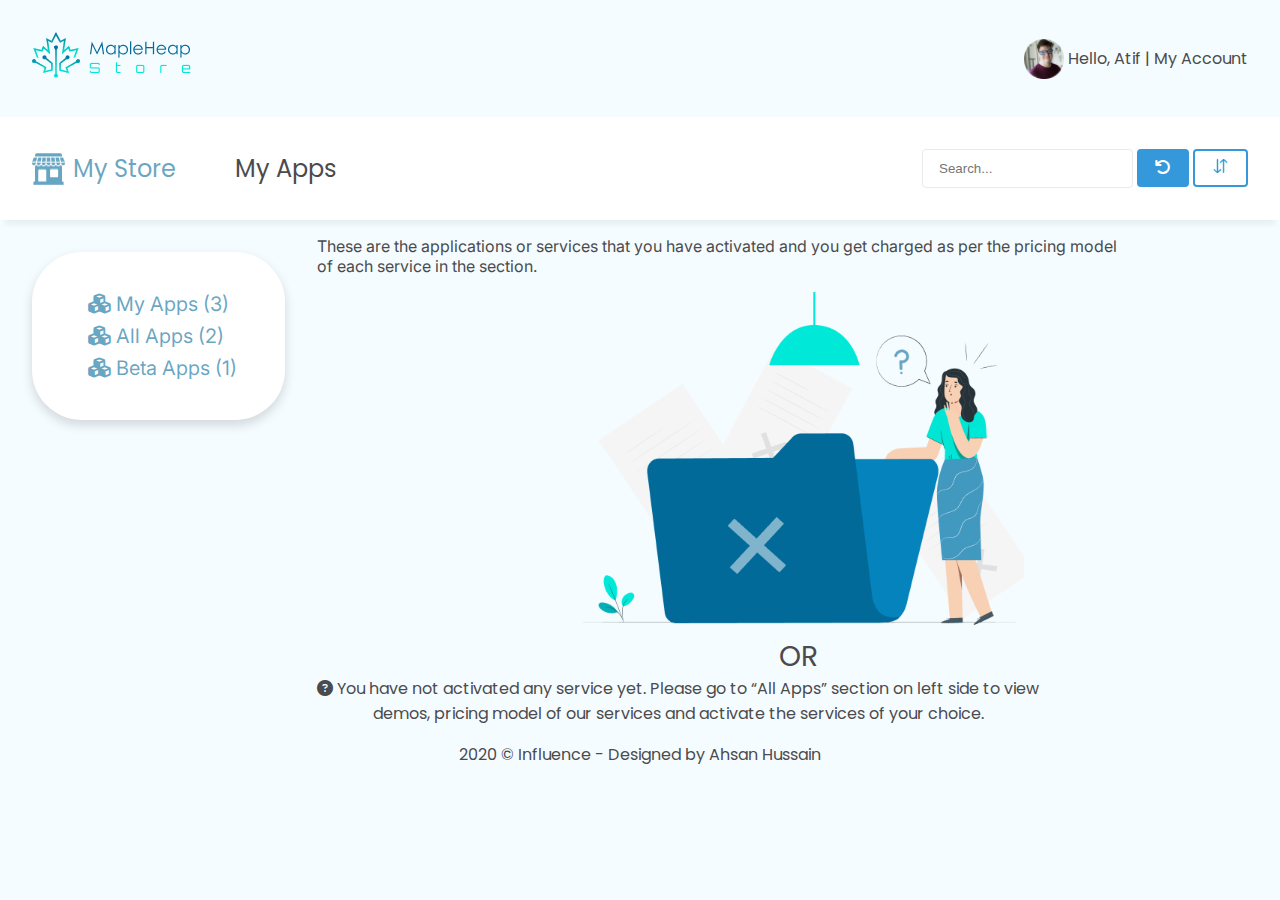
==== empty-app.html @ 8e75ccac "Changes Done" ====
<!DOCTYPE html>
<html>
<head>
	<meta charset="utf-8">
	<meta name="viewport" content="width=device-width, initial-scale=1.0">
	<title>MeapleHeap - Dashboard</title>

	<!-- Custom Css -->
	<link href="css/empty-app.css" rel="stylesheet" />

	<!-- Font Awesome -->
	<link href="assets/fontawesome/css/fontawesome.css" rel="stylesheet" />
	<link href="assets/fontawesome/css/brands.css" rel="stylesheet" />
	<link href="assets/fontawesome/css/solid.css" rel="stylesheet" />
	<!-- support v4 icon references/syntax -->
	<link href="assets/fontawesome/css/v4-font-face.css" rel="stylesheet" />
</head>
<body>
		<header>
		<div class="display-flex display-justify-content-between display-align-center padding-5 sm-padding-3">
			<div class="logo sm-width-50">
				<a href="index.html">
					<img src="assets/img/logo.png" alt="MeapleHeap Logo" class="width-100">
				</a>
			</div>
			<div class="profile-setting text-centeralize display-flex display-align-center display-sm-block">
				<div class="active-user">
					<div class="width-100 display-flex display-align-center display-sm-block">
						<img src="assets/img/profile-pic.png" width="100%" height="100%" alt="Atif">
					</div>
				</div>
				<div class="setting">
					<span class="text-no-wrap padding-left-1"><a class="text-decoration-none text-black" href="wallet.html">Hello, Atif </a></span> | 
					<span class="_profile cursor-pointer text-no-wrap"> My Account 
						<ul class="profile-link list-style-none background-white">
		                    <li><a href="profile.html" class="text-decoration-none"><i class='fa fa-user-circle icon'></i> My Profile</a></li>
		                    <li><a href="wallet.html" class="text-decoration-none"><i class="fa fa-credit-card" aria-hidden="true"></i> Wallet</a></li>
		                    <li><a href="#" class="text-decoration-none"><i class='fa fa-sign-out icon'></i> Logout</a></li>
		                </ul>
		            </span>
				</div>
			</div>
		</div>
	</header>

	<nav class="background-white">
		<div class="nav-menu display-align-center display-sm-block display-flex padding-5 sm-padding-left-2 sm-padding-right-2">
			<div id="myStore" class="display-inline-flex sm-width-100 text-no-wrap">
				<img src="assets/img/index/store.png" alt="Store Pic"><span class="heading-4 padding-left-2">My Store</span>
			</div>
			<div class="appInfo sm-width-100 width-100">
				<div class="display-align-center display-flex display-justify-between display-sm-block">
					<div class="app-name">
						<span class="heading-4">My Apps</span>
					</div>
					<div class="actions">
						<input type="search" placeholder="Search..." name="search" class="dashboard-search">
						<button type="button" class="button background-primary"><i class="fa fa-undo text-white"></i></button>
						<button type="button" class="button"><img src="assets/img/index/sort-alt.png" class="width-75"></button>
					</div>
				</div>
			</div>
		</div>
	</nav>
	<section class="display-flex display-sm-block">
		<div class="sidebar sm-width-100">
			<div class="background-white margin-5 menu padding-3">
				<ul class="list-style-none font-inter heading-5 margin-right-5">
					<li class="text-no-wrap">
						<a href="#" class="text-theme text-decoration-none" ><span><i class="fa fa-cubes"></i> My Apps (3)</span></a>
					</li>
					<li class="text-no-wrap">
						<a href="empty-app.html" class="text-theme text-decoration-none"><span><i class="fa fa-cubes"></i> All Apps (2)</span></a>
					</li>
					<li class="text-no-wrap">
						<a href="#" class="text-theme text-decoration-none"><span><i class="fa fa-cubes"></i> Beta Apps (1)</span></a>
					</li>
				</ul>
			</div>
		</div>
		<div class="content sm-width-100 width-100">
			<div class="description sm-margin-5">
				<p class="margin-bottom-0 font-inter">These are the applications or services that you have activated and you get charged as per the pricing model </p>
				<p class="margin-top-0 font-inter"> of each service in the section.</p>
			</div>
			<div class="display-flex display-justify-center text-centeralize width-100">
				<div class="">
					<img src="assets/img/empty-app/empty.png" width="75%">
				</div>
			</div>
			<div>
				<p class="width-100 text-centeralize heading-3 margin-0">OR</p>
			</div>
			<div>
				<p class="text-centeralize margin-0 width-75 sm-width-100"><i class="fa fa-question-circle"></i>  You have not activated any service yet. Please go to “All Apps” section on left side to view demos, pricing model of our services and activate the services of your choice.</p>
			</div>
		</div>

	</section>
	<footer>
		<p class="text-centeralize">2020 © Influence - Designed by Ahsan Hussain</p>
	</footer>
	<script type="text/javascript" src="js/index.js"></script>
</body>
</html>
---- css/empty-app.css ----
@import url('https://fonts.googleapis.com/css?family=Poppins:400,800|family=Inter:400,800|family=Montserrat:400,800&display=swap');
@import url('https://fonts.googleapis.com/css?family=Inter:400,800&display=swap');

body {
    font-family: 'Poppins', Arial, sans-serif;
    margin:0;
    padding:0;
    box-sizing: border-box;
    background-color: #F5FCFF!important;
    color: #4B4B4D;
}
.font-inter{
    font-family: 'Inter', Arial, sans-serif;
}
/*generic classes*/

/*Display*/
.display-flex{
    display: flex!important;
}
.display-align-items{
    align-items: center!important;
}
.display-justify-content-between{
    justify-content:space-between!important;
}
.display-justify-center{
    justify-content:center!important;
}

/*Width*/
.width-25{
    width: 25%!important;
}
.width-50{
    width: 50%!important;
}
.width-75{
    width: 75%!important;
}
.width-100{
    width: 100%!important;
}

/*padding*/
.padding-0 {
  padding: 0 !important;
}

.padding-1 {
  padding: 0.25rem !important;
}

.padding-2 {
  padding: 0.5rem !important;
}

.padding-3 {
  padding: 1rem !important;
}

.padding-4 {
  padding: 1.5rem !important;
}

.padding-5 {
  padding: 2rem !important;
}

.padding-left-0 {
  padding-left: 0 !important;
}

.padding-left-1 {
  padding-left: 0.25rem !important;
}

.padding-left-2 {
  padding-left: 0.5rem !important;
}

.padding-left-3 {
  padding-left: 1rem !important;
}

.padding-left-4 {
  padding-left: 1.5rem !important;
}

.padding-left-5 {
  padding-left: 2rem !important;
}

.padding-right-0 {
  padding-right: 0 !important;
}

.padding-right-1 {
  padding-right: 0.25rem !important;
}

.padding-right-2 {
  padding-right: 0.5rem !important;
}

.padding-right-3 {
  padding-right: 1rem !important;
}

.padding-right-4 {
  padding-right: 1.5rem !important;
}

.padding-right-5 {
  padding-right: 2rem !important;
}

.padding-top-0 {
  padding-top: 0 !important;
}

.padding-top-1 {
  padding-top: 0.25rem !important;
}

.padding-top-2 {
  padding-top: 0.5rem !important;
}

.padding-top-3 {
  padding-top: 1rem !important;
}

.padding-top-4 {
  padding-top: 1.5rem !important;
}

.padding-top-5 {
  padding-top: 2rem !important;
}

.padding-bottom-0 {
  padding-bottom: 0 !important;
}

.padding-bottom-1 {
  padding-bottom: 0.25rem !important;
}

.padding-bottom-2 {
  padding-bottom: 0.5rem !important;
}

.padding-bottom-3 {
  padding-bottom: 1rem !important;
}

.padding-bottom-4 {
  padding-bottom: 1.5rem !important;
}

.padding-bottom-5 {
  padding-bottom: 2rem !important;
}

/*Margin*/
.margin-0 {
  margin: 0 !important;
}

.margin-1 {
  margin: 0.25rem !important;
}

.margin-2 {
  margin: 0.5rem !important;
}

.margin-3 {
  margin: 1rem !important;
}

.margin-4 {
  margin: 1.5rem !important;
}

.margin-5 {
  margin: 2rem !important;
}

.margin-left-0 {
  margin-left: 0 !important;
}

.margin-left-1 {
  margin-left: 0.25rem !important;
}

.margin-left-2 {
  margin-left: 0.5rem !important;
}

.margin-left-3 {
  margin-left: 1rem !important;
}

.margin-left-4 {
  margin-left: 1.5rem !important;
}

.margin-left-5 {
  margin-left: 2rem !important;
}

.margin-right-0 {
  margin-right: 0 !important;
}

.margin-right-1 {
  margin-right: 0.25rem !important;
}

.margin-right-2 {
  margin-right: 0.5rem !important;
}

.margin-right-3 {
  margin-right: 1rem !important;
}

.margin-right-4 {
  margin-right: 1.5rem !important;
}

.margin-right-5 {
  margin-right: 2rem !important;
}

.margin-top-0 {
  margin-top: 0 !important;
}

.margin-top-1 {
  margin-top: 0.25rem !important;
}

.margin-top-2 {
  margin-top: 0.5rem !important;
}

.margin-top-3 {
  margin-top: 1rem !important;
}

.margin-top-4 {
  margin-top: 1.5rem !important;
}

.margin-top-5 {
  margin-top: 2rem !important;
}

.margin-bottom-0 {
  margin-bottom: 0 !important;
}

.margin-bottom-1 {
  margin-bottom: 0.25rem !important;
}

.margin-bottom-2 {
  margin-bottom: 0.5rem !important;
}

.margin-bottom-3 {
  margin-bottom: 1rem !important;
}

.margin-bottom-4 {
  margin-bottom: 1.5rem !important;
}

.margin-bottom-5 {
  margin-bottom: 2rem !important;
}

/*DISPLAY*/
/* Display and Flex Classes */
.display-none {
  display: none !important;
}

.display-block {
  display: block !important;
}

.display-inline {
  display: inline !important;
}

.display-inline-block {
  display: inline-block !important;
}

.display-inline-flex {
  display: inline-flex !important;
}

/* Justify Content Classes */
.display-justify-start {
  justify-content: flex-start !important;
}

.display-justify-end {
  justify-content: flex-end !important;
}

.display-justify-center {
  justify-content: center !important;
}

.display-justify-between {
  justify-content: space-between !important;
}

.display-justify-around {
  justify-content: space-around !important;
}

.display-justify-evenly {
  justify-content: space-evenly !important;
}

/* Align Items Classes */
.display-align-start {
  align-items: flex-start !important;
}

.display-align-end {
  align-items: flex-end !important;
}

.display-align-center {
  align-items: center !important;
}

.display-align-baseline {
  align-items: baseline !important;
}

.display-align-stretch {
  align-items: stretch !important;
}

/* Align Self Classes */
.display-align-self-start {
  align-self: flex-start !important;
}

.display-align-self-end {
  align-self: flex-end !important;
}

.display-align-self-center {
  align-self: center !important;
}

.display-align-self-baseline {
  align-self: baseline !important;
}

.display-align-self-stretch {
  align-self: stretch !important;
}

/* Flex Direction Classes */
.display-flex-row {
  flex-direction: row !important;
}

.display-flex-row-reverse {
  flex-direction: row-reverse !important;
}

.display-flex-column {
  flex-direction: column !important;
}

.display-flex-column-reverse {
  flex-direction: column-reverse !important;
}

/* Flex Wrap Classes */
.display-flex-wrap {
  flex-wrap: wrap !important;
}

.display-flex-nowrap {
  flex-wrap: nowrap !important;
}

.display-flex-wrap-reverse {
  flex-wrap: wrap-reverse !important;
}

/*Heading*/
/* Heading Classes */
.heading-1 {
  font-size: 2.5rem;
  line-height: 1.2;
}

.heading-2 {
  font-size: 2rem;
  line-height: 1.3;
}

.heading-3 {
  font-size: 1.75rem;
  line-height: 1.4;
}

.heading-4 {
  font-size: 1.5rem;
  line-height: 1.5;
}

.heading-5 {
  font-size: 1.25rem;
  line-height: 1.6;
}

.heading-6 {
  font-size: 1rem;
  line-height: 1.7;
}

.font-weight{
    font-weight: bold!important;
}

.text-no-wrap{
    text-wrap: nowrap!important;
}

.background-white{
    background-color: white!important;
}

.text-theme{
    color: #016A9999;
}
.text-white{
    color: white!important;
}

.text-black{
    color: #4B4B4D!important;
}

.text-centeralize{
    text-align: center;
}


.background-primary{
    background-color: #3498db!important;
}

.background-white{
    background-color: white!important;
}


.text-decoration-none{
    text-decoration: none;
}
/*btn-primary*/

/* Responsive Padding Classes */
@media (max-width: 576px) {
/*    width*/
  .sm-width-25{
    width: 25%!important;
  }
  .sm-width-50{
    width: 50%!important;
  }
  .sm-width-75{
    width: 75%!important;
  }
  .sm-width-100{
    width: 100%!important;
  }
/*    padding*/
  .sm-padding-0 {
    padding: 0 !important;
  }

  .sm-padding-1 {
    padding: 0.25rem !important;
  }

  .sm-padding-2 {
    padding: 0.5rem !important;
  }

  .sm-padding-3 {
    padding: 1rem !important;
  }

  .sm-padding-4 {
    padding: 1.5rem !important;
  }

  .sm-padding-5 {
    padding: 2rem !important;
  }

  .sm-padding-left-0 {
    padding-left: 0 !important;
  }

  .sm-padding-left-1 {
    padding-left: 0.25rem !important;
  }

  .sm-padding-left-2 {
    padding-left: 0.5rem !important;
  }

  .sm-padding-left-3 {
    padding-left: 1rem !important;
  }

  .sm-padding-left-4 {
    padding-left: 1.5rem !important;
  }

  .sm-padding-left-5 {
    padding-left: 2rem !important;
  }

  .sm-padding-right-0 {
    padding-right: 0 !important;
  }

  .sm-padding-right-1 {
    padding-right: 0.25rem !important;
  }

  .sm-padding-right-2 {
    padding-right: 0.5rem !important;
  }

  .sm-padding-right-3 {
    padding-right: 1rem !important;
  }

  .sm-padding-right-4 {
    padding-right: 1.5rem !important;
  }

  .sm-padding-right-5 {
    padding-right: 2rem !important;
  }

  .sm-padding-top-0 {
    padding-top: 0 !important;
  }

  .sm-padding-top-1 {
    padding-top: 0.25rem !important;
  }

  .sm-padding-top-2 {
    padding-top: 0.5rem !important;
  }

  .sm-padding-top-3 {
    padding-top: 1rem !important;
  }

  .sm-padding-top-4 {
    padding-top: 1.5rem !important;
  }

  .sm-padding-top-5 {
    padding-top: 2rem !important;
  }

  .sm-padding-bottom-0 {
    padding-bottom: 0 !important;
  }

  .sm-padding-bottom-1 {
    padding-bottom: 0.25rem !important;
  }

  .sm-padding-bottom-2 {
    padding-bottom: 0.5rem !important;
  }

  .sm-padding-bottom-3 {
    padding-bottom: 1rem !important;
  }

  .sm-padding-bottom-4 {
    padding-bottom: 1.5rem !important;
  }

  .sm-padding-bottom-5 {
    padding-bottom: 2rem !important;
  }

/*  margin*/
  .sm-margin-0 {
    margin: 0 !important;
  }

  .sm-margin-1 {
    margin: 0.25rem !important;
  }

  .sm-margin-2 {
    margin: 0.5rem !important;
  }

  .sm-margin-3 {
    margin: 1rem !important;
  }

  .sm-margin-4 {
    margin: 1.5rem !important;
  }

  .sm-margin-5 {
    margin: 2rem !important;
  }

  .sm-margin-left-0 {
    margin-left: 0 !important;
  }

  .sm-margin-left-1 {
    margin-left: 0.25rem !important;
  }

  .sm-margin-left-2 {
    margin-left: 0.5rem !important;
  }

  .sm-margin-left-3 {
    margin-left: 1rem !important;
  }

  .sm-margin-left-4 {
    margin-left: 1.5rem !important;
  }

  .sm-margin-left-5 {
    margin-left: 2rem !important;
  }

  .sm-margin-right-0 {
    margin-right: 0 !important;
  }

  .sm-margin-right-1 {
    margin-right: 0.25rem !important;
  }

  .sm-margin-right-2 {
    margin-right: 0.5rem !important;
  }

  .sm-margin-right-3 {
    margin-right: 1rem !important;
  }

  .sm-margin-right-4 {
    margin-right: 1.5rem !important;
  }

  .sm-margin-right-5 {
    margin-right: 2rem !important;
  }

  .sm-margin-top-0 {
    margin-top: 0 !important;
  }

  .sm-margin-top-1 {
    margin-top: 0.25rem !important;
  }

  .sm-margin-top-2 {
    margin-top: 0.5rem !important;
  }

  .sm-margin-top-3 {
    margin-top: 1rem !important;
  }

  .sm-margin-top-4 {
    margin-top: 1.5rem !important;
  }

  .sm-margin-top-5 {
    margin-top: 2rem !important;
  }

  .sm-margin-bottom-0 {
    margin-bottom: 0 !important;
  }

  .sm-margin-bottom-1 {
    margin-bottom: 0.25rem !important;
  }

  .sm-margin-bottom-2 {
    margin-bottom: 0.5rem !important;
  }

  .sm-margin-bottom-3 {
    margin-bottom: 1rem !important;
  }

  .sm-margin-bottom-4 {
    margin-bottom: 1.5rem !important;
  }

  .sm-margin-bottom-5 {
    margin-bottom: 2rem !important;
  }

/*  DISPLAY*/
  .display-sm-none {
    display: none !important;
  }

  .display-sm-block {
    display: block !important;
  }

  .display-sm-inline {
    display: inline !important;
  }

  .display-sm-inline-block {
    display: inline-block !important;
  }

  .display-sm-flex {
    display: flex !important;
  }

  .display-sm-inline-flex {
    display: inline-flex !important;
  }

  /* Responsive Justify Content Classes */
  .display-sm-justify-start {
    justify-content: flex-start !important;
  }

  .display-sm-justify-end {
    justify-content: flex-end !important;
  }

  .display-sm-justify-center {
    justify-content: center !important;
  }

  .display-sm-justify-between {
    justify-content: space-between !important;
  }

  .display-sm-justify-around {
    justify-content: space-around !important;
  }

  .display-sm-justify-evenly {
    justify-content: space-evenly !important;
  }

  /* Responsive Align Items Classes */
  .display-sm-align-start {
    align-items: flex-start !important;
  }

  .display-sm-align-end {
    align-items: flex-end !important;
  }

  .display-sm-align-center {
    align-items: center !important;
  }

  .display-sm-align-baseline {
    align-items: baseline !important;
  }

  .display-sm-align-stretch {
    align-items: stretch !important;
  }

  /* Responsive Align Self Classes */
  .display-sm-align-self-start {
    align-self: flex-start !important;
  }

  .display-sm-align-self-end {
    align-self: flex-end !important;
  }

  .display-sm-align-self-center {
    align-self: center !important;
  }

  .display-sm-align-self-baseline {
    align-self: baseline !important;
  }

  .display-sm-align-self-stretch {
    align-self: stretch !important;
  }

  /* Responsive Flex Direction Classes */
  .display-sm-flex-row {
    flex-direction: row !important;
  }

  .display-sm-flex-row-reverse {
    flex-direction: row-reverse !important;
  }

  .display-sm-flex-column {
    flex-direction: column !important;
  }

  .display-sm-flex-column-reverse {
    flex-direction: column-reverse !important;
  }

  /* Responsive Flex Wrap Classes */
  .display-sm-flex-wrap {
    flex-wrap: wrap !important;
  }

  .display-sm-flex-nowrap {
    flex-wrap: nowrap !important;
  }

  .display-sm-flex-wrap-reverse {
    flex-wrap: wrap-reverse !important;
  }

/*  heading*/
  .sm-heading-1 {
    font-size: 3rem;
  }

  .sm-heading-2 {
    font-size: 2.5rem;
  }

  .sm-heading-3 {
    font-size: 2.25rem;
  }

  .sm-heading-4 {
    font-size: 2rem;
  }

  .sm-heading-5 {
    font-size: 1.75rem;
  }

  .sm-heading-6 {
    font-size: 1.5rem;
  }
}


.text-action{
  color: #2196F3;
}
/*header*/
.active-user > div:first-of-type {
  width:40px;
  height:40px;
}
.active-user > div:first-of-type img {
  object-fit: contain;
}

#myStore{
    color:#016A9999;
    float: inline-start;
    width:20%;
}

/*button*/
/* Basic Button Class */
.button {
  display: inline-block;
  padding: 0.5rem 1rem;
  font-size: 1rem;
  font-weight: bold;
  text-align: center;
  text-decoration: none;
  cursor: pointer;
  border: 2px solid #3498db;
  color: #333;
  background-color: #fff;
  border-radius: 4px;
  transition: background-color 0.3s, border-color 0.3s, color 0.3s;
}

.button:hover {
  background-color: #f8f8f8;
  border-color: #ccc;
}

.button:active {
  background-color: #e6e6e6;
  border-color: #bbb;
}

.dashboard-search{
    padding: 0.7rem 1rem;
    border-radius: 4px;
    border: 1px solid #EAEAEA;
}

.list-style-none{
    list-style: none!important;
}

.menu{
    border-radius: 50px;
    box-shadow: 0px 5px 10.899999618530273px 0px #00000026;
}

.cursor-pointer{
    cursor: pointer!important;
}

._profile .profile-link {
    position: absolute;
    top: calc(100% + 10px);
    right: 0;
    background: var(--light);
    padding: 10px 0;
    box-shadow: 4px 4px 16px rgba(0, 0, 0, .1);
    border-radius: 10px;
    width: 160px;
    opacity: 0;
    pointer-events:none;
    transition: all .3s ease;
}
._profile .profile-link.show {
    opacity: 1;
    pointer-events: visible;
    top: 100%;
}

._profile .profile-link a {
    padding: 10px 16px;
    display: flex;
    grid-gap: 10px;
    font-size: 14px;
    color: var(--dark);
    align-items: center;
    transition: all .3s ease;
}
._profile .profile-link a:hover {
    background: var(--grey);
}
._profile{
    position: relative;
}
.nav-menu{
  box-shadow: 0px 10px 5px -5px #0000000D;
}

.sidebar li{
  display: block ruby!important;
}
---- assets/fontawesome/css/brands.css ----
/*!
 * Font Awesome Free 6.4.2 by @fontawesome - https://fontawesome.com
 * License - https://fontawesome.com/license/free (Icons: CC BY 4.0, Fonts: SIL OFL 1.1, Code: MIT License)
 * Copyright 2023 Fonticons, Inc.
 */
:root, :host {
  --fa-style-family-brands: 'Font Awesome 6 Brands';
  --fa-font-brands: normal 400 1em/1 'Font Awesome 6 Brands'; }

@font-face {
  font-family: 'Font Awesome 6 Brands';
  font-style: normal;
  font-weight: 400;
  font-display: block;
  src: url("../webfonts/fa-brands-400.woff2") format("woff2"), url("../webfonts/fa-brands-400.ttf") format("truetype"); }

.fab,
.fa-brands {
  font-weight: 400; }

.fa-monero:before {
  content: "\f3d0"; }

.fa-hooli:before {
  content: "\f427"; }

.fa-yelp:before {
  content: "\f1e9"; }

.fa-cc-visa:before {
  content: "\f1f0"; }

.fa-lastfm:before {
  content: "\f202"; }

.fa-shopware:before {
  content: "\f5b5"; }

.fa-creative-commons-nc:before {
  content: "\f4e8"; }

.fa-aws:before {
  content: "\f375"; }

.fa-redhat:before {
  content: "\f7bc"; }

.fa-yoast:before {
  content: "\f2b1"; }

.fa-cloudflare:before {
  content: "\e07d"; }

.fa-ups:before {
  content: "\f7e0"; }

.fa-wpexplorer:before {
  content: "\f2de"; }

.fa-dyalog:before {
  content: "\f399"; }

.fa-bity:before {
  content: "\f37a"; }

.fa-stackpath:before {
  content: "\f842"; }

.fa-buysellads:before {
  content: "\f20d"; }

.fa-first-order:before {
  content: "\f2b0"; }

.fa-modx:before {
  content: "\f285"; }

.fa-guilded:before {
  content: "\e07e"; }

.fa-vnv:before {
  content: "\f40b"; }

.fa-square-js:before {
  content: "\f3b9"; }

.fa-js-square:before {
  content: "\f3b9"; }

.fa-microsoft:before {
  content: "\f3ca"; }

.fa-qq:before {
  content: "\f1d6"; }

.fa-orcid:before {
  content: "\f8d2"; }

.fa-java:before {
  content: "\f4e4"; }

.fa-invision:before {
  content: "\f7b0"; }

.fa-creative-commons-pd-alt:before {
  content: "\f4ed"; }

.fa-centercode:before {
  content: "\f380"; }

.fa-glide-g:before {
  content: "\f2a6"; }

.fa-drupal:before {
  content: "\f1a9"; }

.fa-hire-a-helper:before {
  content: "\f3b0"; }

.fa-creative-commons-by:before {
  content: "\f4e7"; }

.fa-unity:before {
  content: "\e049"; }

.fa-whmcs:before {
  content: "\f40d"; }

.fa-rocketchat:before {
  content: "\f3e8"; }

.fa-vk:before {
  content: "\f189"; }

.fa-untappd:before {
  content: "\f405"; }

.fa-mailchimp:before {
  content: "\f59e"; }

.fa-css3-alt:before {
  content: "\f38b"; }

.fa-square-reddit:before {
  content: "\f1a2"; }

.fa-reddit-square:before {
  content: "\f1a2"; }

.fa-vimeo-v:before {
  content: "\f27d"; }

.fa-contao:before {
  content: "\f26d"; }

.fa-square-font-awesome:before {
  content: "\e5ad"; }

.fa-deskpro:before {
  content: "\f38f"; }

.fa-sistrix:before {
  content: "\f3ee"; }

.fa-square-instagram:before {
  content: "\e055"; }

.fa-instagram-square:before {
  content: "\e055"; }

.fa-battle-net:before {
  content: "\f835"; }

.fa-the-red-yeti:before {
  content: "\f69d"; }

.fa-square-hacker-news:before {
  content: "\f3af"; }

.fa-hacker-news-square:before {
  content: "\f3af"; }

.fa-edge:before {
  content: "\f282"; }

.fa-threads:before {
  content: "\e618"; }

.fa-napster:before {
  content: "\f3d2"; }

.fa-square-snapchat:before {
  content: "\f2ad"; }

.fa-snapchat-square:before {
  content: "\f2ad"; }

.fa-google-plus-g:before {
  content: "\f0d5"; }

.fa-artstation:before {
  content: "\f77a"; }

.fa-markdown:before {
  content: "\f60f"; }

.fa-sourcetree:before {
  content: "\f7d3"; }

.fa-google-plus:before {
  content: "\f2b3"; }

.fa-diaspora:before {
  content: "\f791"; }

.fa-foursquare:before {
  content: "\f180"; }

.fa-stack-overflow:before {
  content: "\f16c"; }

.fa-github-alt:before {
  content: "\f113"; }

.fa-phoenix-squadron:before {
  content: "\f511"; }

.fa-pagelines:before {
  content: "\f18c"; }

.fa-algolia:before {
  content: "\f36c"; }

.fa-red-river:before {
  content: "\f3e3"; }

.fa-creative-commons-sa:before {
  content: "\f4ef"; }

.fa-safari:before {
  content: "\f267"; }

.fa-google:before {
  content: "\f1a0"; }

.fa-square-font-awesome-stroke:before {
  content: "\f35c"; }

.fa-font-awesome-alt:before {
  content: "\f35c"; }

.fa-atlassian:before {
  content: "\f77b"; }

.fa-linkedin-in:before {
  content: "\f0e1"; }

.fa-digital-ocean:before {
  content: "\f391"; }

.fa-nimblr:before {
  content: "\f5a8"; }

.fa-chromecast:before {
  content: "\f838"; }

.fa-evernote:before {
  content: "\f839"; }

.fa-hacker-news:before {
  content: "\f1d4"; }

.fa-creative-commons-sampling:before {
  content: "\f4f0"; }

.fa-adversal:before {
  content: "\f36a"; }

.fa-creative-commons:before {
  content: "\f25e"; }

.fa-watchman-monitoring:before {
  content: "\e087"; }

.fa-fonticons:before {
  content: "\f280"; }

.fa-weixin:before {
  content: "\f1d7"; }

.fa-shirtsinbulk:before {
  content: "\f214"; }

.fa-codepen:before {
  content: "\f1cb"; }

.fa-git-alt:before {
  content: "\f841"; }

.fa-lyft:before {
  content: "\f3c3"; }

.fa-rev:before {
  content: "\f5b2"; }

.fa-windows:before {
  content: "\f17a"; }

.fa-wizards-of-the-coast:before {
  content: "\f730"; }

.fa-square-viadeo:before {
  content: "\f2aa"; }

.fa-viadeo-square:before {
  content: "\f2aa"; }

.fa-meetup:before {
  content: "\f2e0"; }

.fa-centos:before {
  content: "\f789"; }

.fa-adn:before {
  content: "\f170"; }

.fa-cloudsmith:before {
  content: "\f384"; }

.fa-pied-piper-alt:before {
  content: "\f1a8"; }

.fa-square-dribbble:before {
  content: "\f397"; }

.fa-dribbble-square:before {
  content: "\f397"; }

.fa-codiepie:before {
  content: "\f284"; }

.fa-node:before {
  content: "\f419"; }

.fa-mix:before {
  content: "\f3cb"; }

.fa-steam:before {
  content: "\f1b6"; }

.fa-cc-apple-pay:before {
  content: "\f416"; }

.fa-scribd:before {
  content: "\f28a"; }

.fa-debian:before {
  content: "\e60b"; }

.fa-openid:before {
  content: "\f19b"; }

.fa-instalod:before {
  content: "\e081"; }

.fa-expeditedssl:before {
  content: "\f23e"; }

.fa-sellcast:before {
  content: "\f2da"; }

.fa-square-twitter:before {
  content: "\f081"; }

.fa-twitter-square:before {
  content: "\f081"; }

.fa-r-project:before {
  content: "\f4f7"; }

.fa-delicious:before {
  content: "\f1a5"; }

.fa-freebsd:before {
  content: "\f3a4"; }

.fa-vuejs:before {
  content: "\f41f"; }

.fa-accusoft:before {
  content: "\f369"; }

.fa-ioxhost:before {
  content: "\f208"; }

.fa-fonticons-fi:before {
  content: "\f3a2"; }

.fa-app-store:before {
  content: "\f36f"; }

.fa-cc-mastercard:before {
  content: "\f1f1"; }

.fa-itunes-note:before {
  content: "\f3b5"; }

.fa-golang:before {
  content: "\e40f"; }

.fa-kickstarter:before {
  content: "\f3bb"; }

.fa-grav:before {
  content: "\f2d6"; }

.fa-weibo:before {
  content: "\f18a"; }

.fa-uncharted:before {
  content: "\e084"; }

.fa-firstdraft:before {
  content: "\f3a1"; }

.fa-square-youtube:before {
  content: "\f431"; }

.fa-youtube-square:before {
  content: "\f431"; }

.fa-wikipedia-w:before {
  content: "\f266"; }

.fa-wpressr:before {
  content: "\f3e4"; }

.fa-rendact:before {
  content: "\f3e4"; }

.fa-angellist:before {
  content: "\f209"; }

.fa-galactic-republic:before {
  content: "\f50c"; }

.fa-nfc-directional:before {
  content: "\e530"; }

.fa-skype:before {
  content: "\f17e"; }

.fa-joget:before {
  content: "\f3b7"; }

.fa-fedora:before {
  content: "\f798"; }

.fa-stripe-s:before {
  content: "\f42a"; }

.fa-meta:before {
  content: "\e49b"; }

.fa-laravel:before {
  content: "\f3bd"; }

.fa-hotjar:before {
  content: "\f3b1"; }

.fa-bluetooth-b:before {
  content: "\f294"; }

.fa-sticker-mule:before {
  content: "\f3f7"; }

.fa-creative-commons-zero:before {
  content: "\f4f3"; }

.fa-hips:before {
  content: "\f452"; }

.fa-behance:before {
  content: "\f1b4"; }

.fa-reddit:before {
  content: "\f1a1"; }

.fa-discord:before {
  content: "\f392"; }

.fa-chrome:before {
  content: "\f268"; }

.fa-app-store-ios:before {
  content: "\f370"; }

.fa-cc-discover:before {
  content: "\f1f2"; }

.fa-wpbeginner:before {
  content: "\f297"; }

.fa-confluence:before {
  content: "\f78d"; }

.fa-mdb:before {
  content: "\f8ca"; }

.fa-dochub:before {
  content: "\f394"; }

.fa-accessible-icon:before {
  content: "\f368"; }

.fa-ebay:before {
  content: "\f4f4"; }

.fa-amazon:before {
  content: "\f270"; }

.fa-unsplash:before {
  content: "\e07c"; }

.fa-yarn:before {
  content: "\f7e3"; }

.fa-square-steam:before {
  content: "\f1b7"; }

.fa-steam-square:before {
  content: "\f1b7"; }

.fa-500px:before {
  content: "\f26e"; }

.fa-square-vimeo:before {
  content: "\f194"; }

.fa-vimeo-square:before {
  content: "\f194"; }

.fa-asymmetrik:before {
  content: "\f372"; }

.fa-font-awesome:before {
  content: "\f2b4"; }

.fa-font-awesome-flag:before {
  content: "\f2b4"; }

.fa-font-awesome-logo-full:before {
  content: "\f2b4"; }

.fa-gratipay:before {
  content: "\f184"; }

.fa-apple:before {
  content: "\f179"; }

.fa-hive:before {
  content: "\e07f"; }

.fa-gitkraken:before {
  content: "\f3a6"; }

.fa-keybase:before {
  content: "\f4f5"; }

.fa-apple-pay:before {
  content: "\f415"; }

.fa-padlet:before {
  content: "\e4a0"; }

.fa-amazon-pay:before {
  content: "\f42c"; }

.fa-square-github:before {
  content: "\f092"; }

.fa-github-square:before {
  content: "\f092"; }

.fa-stumbleupon:before {
  content: "\f1a4"; }

.fa-fedex:before {
  content: "\f797"; }

.fa-phoenix-framework:before {
  content: "\f3dc"; }

.fa-shopify:before {
  content: "\e057"; }

.fa-neos:before {
  content: "\f612"; }

.fa-square-threads:before {
  content: "\e619"; }

.fa-hackerrank:before {
  content: "\f5f7"; }

.fa-researchgate:before {
  content: "\f4f8"; }

.fa-swift:before {
  content: "\f8e1"; }

.fa-angular:before {
  content: "\f420"; }

.fa-speakap:before {
  content: "\f3f3"; }

.fa-angrycreative:before {
  content: "\f36e"; }

.fa-y-combinator:before {
  content: "\f23b"; }

.fa-empire:before {
  content: "\f1d1"; }

.fa-envira:before {
  content: "\f299"; }

.fa-square-gitlab:before {
  content: "\e5ae"; }

.fa-gitlab-square:before {
  content: "\e5ae"; }

.fa-studiovinari:before {
  content: "\f3f8"; }

.fa-pied-piper:before {
  content: "\f2ae"; }

.fa-wordpress:before {
  content: "\f19a"; }

.fa-product-hunt:before {
  content: "\f288"; }

.fa-firefox:before {
  content: "\f269"; }

.fa-linode:before {
  content: "\f2b8"; }

.fa-goodreads:before {
  content: "\f3a8"; }

.fa-square-odnoklassniki:before {
  content: "\f264"; }

.fa-odnoklassniki-square:before {
  content: "\f264"; }

.fa-jsfiddle:before {
  content: "\f1cc"; }

.fa-sith:before {
  content: "\f512"; }

.fa-themeisle:before {
  content: "\f2b2"; }

.fa-page4:before {
  content: "\f3d7"; }

.fa-hashnode:before {
  content: "\e499"; }

.fa-react:before {
  content: "\f41b"; }

.fa-cc-paypal:before {
  content: "\f1f4"; }

.fa-squarespace:before {
  content: "\f5be"; }

.fa-cc-stripe:before {
  content: "\f1f5"; }

.fa-creative-commons-share:before {
  content: "\f4f2"; }

.fa-bitcoin:before {
  content: "\f379"; }

.fa-keycdn:before {
  content: "\f3ba"; }

.fa-opera:before {
  content: "\f26a"; }

.fa-itch-io:before {
  content: "\f83a"; }

.fa-umbraco:before {
  content: "\f8e8"; }

.fa-galactic-senate:before {
  content: "\f50d"; }

.fa-ubuntu:before {
  content: "\f7df"; }

.fa-draft2digital:before {
  content: "\f396"; }

.fa-stripe:before {
  content: "\f429"; }

.fa-houzz:before {
  content: "\f27c"; }

.fa-gg:before {
  content: "\f260"; }

.fa-dhl:before {
  content: "\f790"; }

.fa-square-pinterest:before {
  content: "\f0d3"; }

.fa-pinterest-square:before {
  content: "\f0d3"; }

.fa-xing:before {
  content: "\f168"; }

.fa-blackberry:before {
  content: "\f37b"; }

.fa-creative-commons-pd:before {
  content: "\f4ec"; }

.fa-playstation:before {
  content: "\f3df"; }

.fa-quinscape:before {
  content: "\f459"; }

.fa-less:before {
  content: "\f41d"; }

.fa-blogger-b:before {
  content: "\f37d"; }

.fa-opencart:before {
  content: "\f23d"; }

.fa-vine:before {
  content: "\f1ca"; }

.fa-paypal:before {
  content: "\f1ed"; }

.fa-gitlab:before {
  content: "\f296"; }

.fa-typo3:before {
  content: "\f42b"; }

.fa-reddit-alien:before {
  content: "\f281"; }

.fa-yahoo:before {
  content: "\f19e"; }

.fa-dailymotion:before {
  content: "\e052"; }

.fa-affiliatetheme:before {
  content: "\f36b"; }

.fa-pied-piper-pp:before {
  content: "\f1a7"; }

.fa-bootstrap:before {
  content: "\f836"; }

.fa-odnoklassniki:before {
  content: "\f263"; }

.fa-nfc-symbol:before {
  content: "\e531"; }

.fa-ethereum:before {
  content: "\f42e"; }

.fa-speaker-deck:before {
  content: "\f83c"; }

.fa-creative-commons-nc-eu:before {
  content: "\f4e9"; }

.fa-patreon:before {
  content: "\f3d9"; }

.fa-avianex:before {
  content: "\f374"; }

.fa-ello:before {
  content: "\f5f1"; }

.fa-gofore:before {
  content: "\f3a7"; }

.fa-bimobject:before {
  content: "\f378"; }

.fa-facebook-f:before {
  content: "\f39e"; }

.fa-square-google-plus:before {
  content: "\f0d4"; }

.fa-google-plus-square:before {
  content: "\f0d4"; }

.fa-mandalorian:before {
  content: "\f50f"; }

.fa-first-order-alt:before {
  content: "\f50a"; }

.fa-osi:before {
  content: "\f41a"; }

.fa-google-wallet:before {
  content: "\f1ee"; }

.fa-d-and-d-beyond:before {
  content: "\f6ca"; }

.fa-periscope:before {
  content: "\f3da"; }

.fa-fulcrum:before {
  content: "\f50b"; }

.fa-cloudscale:before {
  content: "\f383"; }

.fa-forumbee:before {
  content: "\f211"; }

.fa-mizuni:before {
  content: "\f3cc"; }

.fa-schlix:before {
  content: "\f3ea"; }

.fa-square-xing:before {
  content: "\f169"; }

.fa-xing-square:before {
  content: "\f169"; }

.fa-bandcamp:before {
  content: "\f2d5"; }

.fa-wpforms:before {
  content: "\f298"; }

.fa-cloudversify:before {
  content: "\f385"; }

.fa-usps:before {
  content: "\f7e1"; }

.fa-megaport:before {
  content: "\f5a3"; }

.fa-magento:before {
  content: "\f3c4"; }

.fa-spotify:before {
  content: "\f1bc"; }

.fa-optin-monster:before {
  content: "\f23c"; }

.fa-fly:before {
  content: "\f417"; }

.fa-aviato:before {
  content: "\f421"; }

.fa-itunes:before {
  content: "\f3b4"; }

.fa-cuttlefish:before {
  content: "\f38c"; }

.fa-blogger:before {
  content: "\f37c"; }

.fa-flickr:before {
  content: "\f16e"; }

.fa-viber:before {
  content: "\f409"; }

.fa-soundcloud:before {
  content: "\f1be"; }

.fa-digg:before {
  content: "\f1a6"; }

.fa-tencent-weibo:before {
  content: "\f1d5"; }

.fa-symfony:before {
  content: "\f83d"; }

.fa-maxcdn:before {
  content: "\f136"; }

.fa-etsy:before {
  content: "\f2d7"; }

.fa-facebook-messenger:before {
  content: "\f39f"; }

.fa-audible:before {
  content: "\f373"; }

.fa-think-peaks:before {
  content: "\f731"; }

.fa-bilibili:before {
  content: "\e3d9"; }

.fa-erlang:before {
  content: "\f39d"; }

.fa-x-twitter:before {
  content: "\e61b"; }

.fa-cotton-bureau:before {
  content: "\f89e"; }

.fa-dashcube:before {
  content: "\f210"; }

.fa-42-group:before {
  content: "\e080"; }

.fa-innosoft:before {
  content: "\e080"; }

.fa-stack-exchange:before {
  content: "\f18d"; }

.fa-elementor:before {
  content: "\f430"; }

.fa-square-pied-piper:before {
  content: "\e01e"; }

.fa-pied-piper-square:before {
  content: "\e01e"; }

.fa-creative-commons-nd:before {
  content: "\f4eb"; }

.fa-palfed:before {
  content: "\f3d8"; }

.fa-superpowers:before {
  content: "\f2dd"; }

.fa-resolving:before {
  content: "\f3e7"; }

.fa-xbox:before {
  content: "\f412"; }

.fa-searchengin:before {
  content: "\f3eb"; }

.fa-tiktok:before {
  content: "\e07b"; }

.fa-square-facebook:before {
  content: "\f082"; }

.fa-facebook-square:before {
  content: "\f082"; }

.fa-renren:before {
  content: "\f18b"; }

.fa-linux:before {
  content: "\f17c"; }

.fa-glide:before {
  content: "\f2a5"; }

.fa-linkedin:before {
  content: "\f08c"; }

.fa-hubspot:before {
  content: "\f3b2"; }

.fa-deploydog:before {
  content: "\f38e"; }

.fa-twitch:before {
  content: "\f1e8"; }

.fa-ravelry:before {
  content: "\f2d9"; }

.fa-mixer:before {
  content: "\e056"; }

.fa-square-lastfm:before {
  content: "\f203"; }

.fa-lastfm-square:before {
  content: "\f203"; }

.fa-vimeo:before {
  content: "\f40a"; }

.fa-mendeley:before {
  content: "\f7b3"; }

.fa-uniregistry:before {
  content: "\f404"; }

.fa-figma:before {
  content: "\f799"; }

.fa-creative-commons-remix:before {
  content: "\f4ee"; }

.fa-cc-amazon-pay:before {
  content: "\f42d"; }

.fa-dropbox:before {
  content: "\f16b"; }

.fa-instagram:before {
  content: "\f16d"; }

.fa-cmplid:before {
  content: "\e360"; }

.fa-facebook:before {
  content: "\f09a"; }

.fa-gripfire:before {
  content: "\f3ac"; }

.fa-jedi-order:before {
  content: "\f50e"; }

.fa-uikit:before {
  content: "\f403"; }

.fa-fort-awesome-alt:before {
  content: "\f3a3"; }

.fa-phabricator:before {
  content: "\f3db"; }

.fa-ussunnah:before {
  content: "\f407"; }

.fa-earlybirds:before {
  content: "\f39a"; }

.fa-trade-federation:before {
  content: "\f513"; }

.fa-autoprefixer:before {
  content: "\f41c"; }

.fa-whatsapp:before {
  content: "\f232"; }

.fa-slideshare:before {
  content: "\f1e7"; }

.fa-google-play:before {
  content: "\f3ab"; }

.fa-viadeo:before {
  content: "\f2a9"; }

.fa-line:before {
  content: "\f3c0"; }

.fa-google-drive:before {
  content: "\f3aa"; }

.fa-servicestack:before {
  content: "\f3ec"; }

.fa-simplybuilt:before {
  content: "\f215"; }

.fa-bitbucket:before {
  content: "\f171"; }

.fa-imdb:before {
  content: "\f2d8"; }

.fa-deezer:before {
  content: "\e077"; }

.fa-raspberry-pi:before {
  content: "\f7bb"; }

.fa-jira:before {
  content: "\f7b1"; }

.fa-docker:before {
  content: "\f395"; }

.fa-screenpal:before {
  content: "\e570"; }

.fa-bluetooth:before {
  content: "\f293"; }

.fa-gitter:before {
  content: "\f426"; }

.fa-d-and-d:before {
  content: "\f38d"; }

.fa-microblog:before {
  content: "\e01a"; }

.fa-cc-diners-club:before {
  content: "\f24c"; }

.fa-gg-circle:before {
  content: "\f261"; }

.fa-pied-piper-hat:before {
  content: "\f4e5"; }

.fa-kickstarter-k:before {
  content: "\f3bc"; }

.fa-yandex:before {
  content: "\f413"; }

.fa-readme:before {
  content: "\f4d5"; }

.fa-html5:before {
  content: "\f13b"; }

.fa-sellsy:before {
  content: "\f213"; }

.fa-sass:before {
  content: "\f41e"; }

.fa-wirsindhandwerk:before {
  content: "\e2d0"; }

.fa-wsh:before {
  content: "\e2d0"; }

.fa-buromobelexperte:before {
  content: "\f37f"; }

.fa-salesforce:before {
  content: "\f83b"; }

.fa-octopus-deploy:before {
  content: "\e082"; }

.fa-medapps:before {
  content: "\f3c6"; }

.fa-ns8:before {
  content: "\f3d5"; }

.fa-pinterest-p:before {
  content: "\f231"; }

.fa-apper:before {
  content: "\f371"; }

.fa-fort-awesome:before {
  content: "\f286"; }

.fa-waze:before {
  content: "\f83f"; }

.fa-cc-jcb:before {
  content: "\f24b"; }

.fa-snapchat:before {
  content: "\f2ab"; }

.fa-snapchat-ghost:before {
  content: "\f2ab"; }

.fa-fantasy-flight-games:before {
  content: "\f6dc"; }

.fa-rust:before {
  content: "\e07a"; }

.fa-wix:before {
  content: "\f5cf"; }

.fa-square-behance:before {
  content: "\f1b5"; }

.fa-behance-square:before {
  content: "\f1b5"; }

.fa-supple:before {
  content: "\f3f9"; }

.fa-rebel:before {
  content: "\f1d0"; }

.fa-css3:before {
  content: "\f13c"; }

.fa-staylinked:before {
  content: "\f3f5"; }

.fa-kaggle:before {
  content: "\f5fa"; }

.fa-space-awesome:before {
  content: "\e5ac"; }

.fa-deviantart:before {
  content: "\f1bd"; }

.fa-cpanel:before {
  content: "\f388"; }

.fa-goodreads-g:before {
  content: "\f3a9"; }

.fa-square-git:before {
  content: "\f1d2"; }

.fa-git-square:before {
  content: "\f1d2"; }

.fa-square-tumblr:before {
  content: "\f174"; }

.fa-tumblr-square:before {
  content: "\f174"; }

.fa-trello:before {
  content: "\f181"; }

.fa-creative-commons-nc-jp:before {
  content: "\f4ea"; }

.fa-get-pocket:before {
  content: "\f265"; }

.fa-perbyte:before {
  content: "\e083"; }

.fa-grunt:before {
  content: "\f3ad"; }

.fa-weebly:before {
  content: "\f5cc"; }

.fa-connectdevelop:before {
  content: "\f20e"; }

.fa-leanpub:before {
  content: "\f212"; }

.fa-black-tie:before {
  content: "\f27e"; }

.fa-themeco:before {
  content: "\f5c6"; }

.fa-python:before {
  content: "\f3e2"; }

.fa-android:before {
  content: "\f17b"; }

.fa-bots:before {
  content: "\e340"; }

.fa-free-code-camp:before {
  content: "\f2c5"; }

.fa-hornbill:before {
  content: "\f592"; }

.fa-js:before {
  content: "\f3b8"; }

.fa-ideal:before {
  content: "\e013"; }

.fa-git:before {
  content: "\f1d3"; }

.fa-dev:before {
  content: "\f6cc"; }

.fa-sketch:before {
  content: "\f7c6"; }

.fa-yandex-international:before {
  content: "\f414"; }

.fa-cc-amex:before {
  content: "\f1f3"; }

.fa-uber:before {
  content: "\f402"; }

.fa-github:before {
  content: "\f09b"; }

.fa-php:before {
  content: "\f457"; }

.fa-alipay:before {
  content: "\f642"; }

.fa-youtube:before {
  content: "\f167"; }

.fa-skyatlas:before {
  content: "\f216"; }

.fa-firefox-browser:before {
  content: "\e007"; }

.fa-replyd:before {
  content: "\f3e6"; }

.fa-suse:before {
  content: "\f7d6"; }

.fa-jenkins:before {
  content: "\f3b6"; }

.fa-twitter:before {
  content: "\f099"; }

.fa-rockrms:before {
  content: "\f3e9"; }

.fa-pinterest:before {
  content: "\f0d2"; }

.fa-buffer:before {
  content: "\f837"; }

.fa-npm:before {
  content: "\f3d4"; }

.fa-yammer:before {
  content: "\f840"; }

.fa-btc:before {
  content: "\f15a"; }

.fa-dribbble:before {
  content: "\f17d"; }

.fa-stumbleupon-circle:before {
  content: "\f1a3"; }

.fa-internet-explorer:before {
  content: "\f26b"; }

.fa-stubber:before {
  content: "\e5c7"; }

.fa-telegram:before {
  content: "\f2c6"; }

.fa-telegram-plane:before {
  content: "\f2c6"; }

.fa-old-republic:before {
  content: "\f510"; }

.fa-odysee:before {
  content: "\e5c6"; }

.fa-square-whatsapp:before {
  content: "\f40c"; }

.fa-whatsapp-square:before {
  content: "\f40c"; }

.fa-node-js:before {
  content: "\f3d3"; }

.fa-edge-legacy:before {
  content: "\e078"; }

.fa-slack:before {
  content: "\f198"; }

.fa-slack-hash:before {
  content: "\f198"; }

.fa-medrt:before {
  content: "\f3c8"; }

.fa-usb:before {
  content: "\f287"; }

.fa-tumblr:before {
  content: "\f173"; }

.fa-vaadin:before {
  content: "\f408"; }

.fa-quora:before {
  content: "\f2c4"; }

.fa-square-x-twitter:before {
  content: "\e61a"; }

.fa-reacteurope:before {
  content: "\f75d"; }

.fa-medium:before {
  content: "\f23a"; }

.fa-medium-m:before {
  content: "\f23a"; }

.fa-amilia:before {
  content: "\f36d"; }

.fa-mixcloud:before {
  content: "\f289"; }

.fa-flipboard:before {
  content: "\f44d"; }

.fa-viacoin:before {
  content: "\f237"; }

.fa-critical-role:before {
  content: "\f6c9"; }

.fa-sitrox:before {
  content: "\e44a"; }

.fa-discourse:before {
  content: "\f393"; }

.fa-joomla:before {
  content: "\f1aa"; }

.fa-mastodon:before {
  content: "\f4f6"; }

.fa-airbnb:before {
  content: "\f834"; }

.fa-wolf-pack-battalion:before {
  content: "\f514"; }

.fa-buy-n-large:before {
  content: "\f8a6"; }

.fa-gulp:before {
  content: "\f3ae"; }

.fa-creative-commons-sampling-plus:before {
  content: "\f4f1"; }

.fa-strava:before {
  content: "\f428"; }

.fa-ember:before {
  content: "\f423"; }

.fa-canadian-maple-leaf:before {
  content: "\f785"; }

.fa-teamspeak:before {
  content: "\f4f9"; }

.fa-pushed:before {
  content: "\f3e1"; }

.fa-wordpress-simple:before {
  content: "\f411"; }

.fa-nutritionix:before {
  content: "\f3d6"; }

.fa-wodu:before {
  content: "\e088"; }

.fa-google-pay:before {
  content: "\e079"; }

.fa-intercom:before {
  content: "\f7af"; }

.fa-zhihu:before {
  content: "\f63f"; }

.fa-korvue:before {
  content: "\f42f"; }

.fa-pix:before {
  content: "\e43a"; }

.fa-steam-symbol:before {
  content: "\f3f6"; }
---- assets/fontawesome/css/solid.css ----
/*!
 * Font Awesome Free 6.4.2 by @fontawesome - https://fontawesome.com
 * License - https://fontawesome.com/license/free (Icons: CC BY 4.0, Fonts: SIL OFL 1.1, Code: MIT License)
 * Copyright 2023 Fonticons, Inc.
 */
:root, :host {
  --fa-style-family-classic: 'Font Awesome 6 Free';
  --fa-font-solid: normal 900 1em/1 'Font Awesome 6 Free'; }

@font-face {
  font-family: 'Font Awesome 6 Free';
  font-style: normal;
  font-weight: 900;
  font-display: block;
  src: url("../webfonts/fa-solid-900.woff2") format("woff2"), url("../webfonts/fa-solid-900.ttf") format("truetype"); }

.fas,
.fa-solid {
  font-weight: 900; }
---- assets/fontawesome/css/v4-font-face.css ----
/*!
 * Font Awesome Free 6.4.2 by @fontawesome - https://fontawesome.com
 * License - https://fontawesome.com/license/free (Icons: CC BY 4.0, Fonts: SIL OFL 1.1, Code: MIT License)
 * Copyright 2023 Fonticons, Inc.
 */
@font-face {
  font-family: 'FontAwesome';
  font-display: block;
  src: url("../webfonts/fa-solid-900.woff2") format("woff2"), url("../webfonts/fa-solid-900.ttf") format("truetype"); }

@font-face {
  font-family: 'FontAwesome';
  font-display: block;
  src: url("../webfonts/fa-brands-400.woff2") format("woff2"), url("../webfonts/fa-brands-400.ttf") format("truetype"); }

@font-face {
  font-family: 'FontAwesome';
  font-display: block;
  src: url("../webfonts/fa-regular-400.woff2") format("woff2"), url("../webfonts/fa-regular-400.ttf") format("truetype");
  unicode-range: U+F003,U+F006,U+F014,U+F016-F017,U+F01A-F01B,U+F01D,U+F022,U+F03E,U+F044,U+F046,U+F05C-F05D,U+F06E,U+F070,U+F087-F088,U+F08A,U+F094,U+F096-F097,U+F09D,U+F0A0,U+F0A2,U+F0A4-F0A7,U+F0C5,U+F0C7,U+F0E5-F0E6,U+F0EB,U+F0F6-F0F8,U+F10C,U+F114-F115,U+F118-F11A,U+F11C-F11D,U+F133,U+F147,U+F14E,U+F150-F152,U+F185-F186,U+F18E,U+F190-F192,U+F196,U+F1C1-F1C9,U+F1D9,U+F1DB,U+F1E3,U+F1EA,U+F1F7,U+F1F9,U+F20A,U+F247-F248,U+F24A,U+F24D,U+F255-F25B,U+F25D,U+F271-F274,U+F278,U+F27B,U+F28C,U+F28E,U+F29C,U+F2B5,U+F2B7,U+F2BA,U+F2BC,U+F2BE,U+F2C0-F2C1,U+F2C3,U+F2D0,U+F2D2,U+F2D4,U+F2DC; }

@font-face {
  font-family: 'FontAwesome';
  font-display: block;
  src: url("../webfonts/fa-v4compatibility.woff2") format("woff2"), url("../webfonts/fa-v4compatibility.ttf") format("truetype");
  unicode-range: U+F041,U+F047,U+F065-F066,U+F07D-F07E,U+F080,U+F08B,U+F08E,U+F090,U+F09A,U+F0AC,U+F0AE,U+F0B2,U+F0D0,U+F0D6,U+F0E4,U+F0EC,U+F10A-F10B,U+F123,U+F13E,U+F148-F149,U+F14C,U+F156,U+F15E,U+F160-F161,U+F163,U+F175-F178,U+F195,U+F1F8,U+F219,U+F27A; }
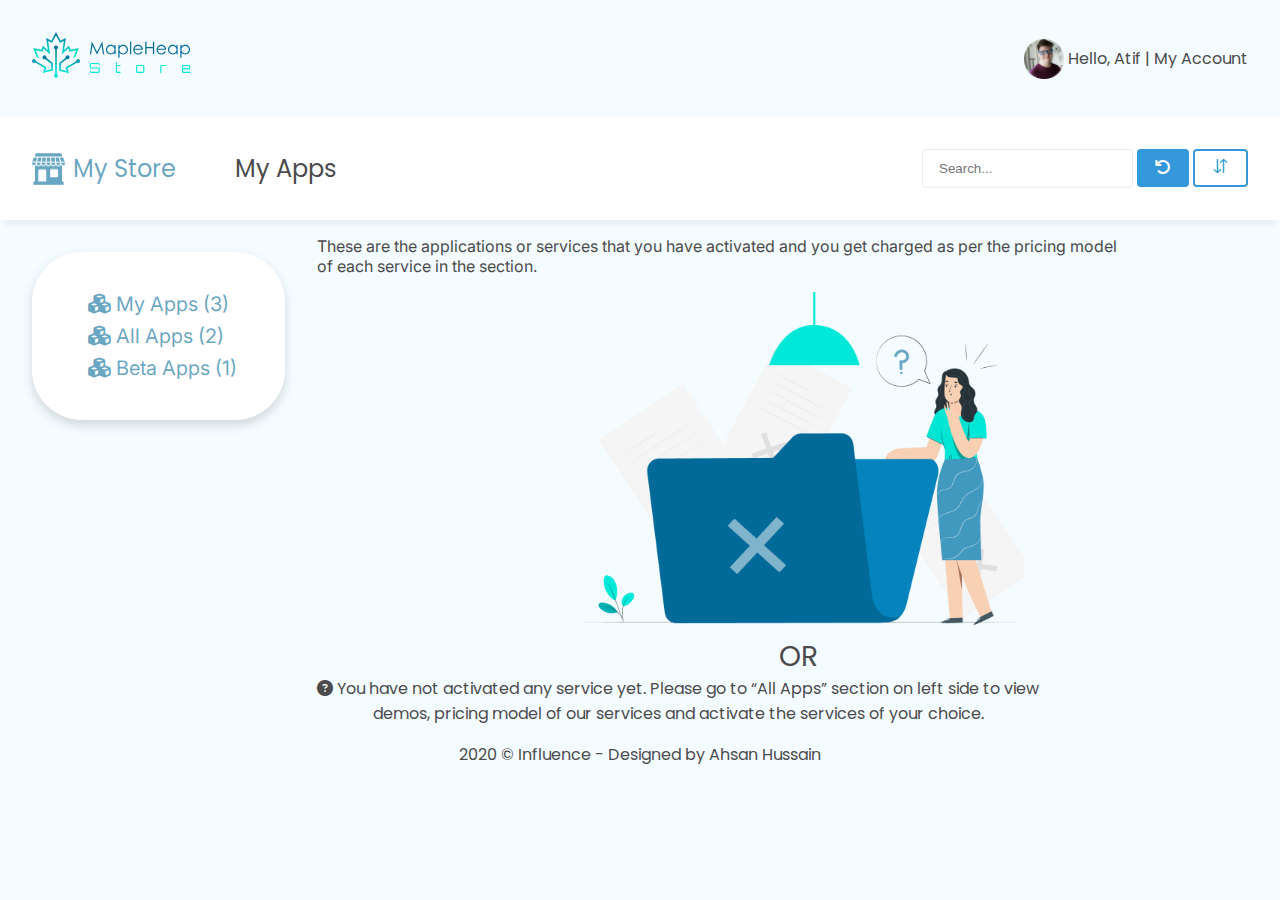
==== commit 524a3533: "Responsive Fixes" ====
--- a/empty-app.html
+++ b/empty-app.html
@@ -20,7 +20,7 @@
 		<div class="display-flex display-justify-content-between display-align-center padding-5 sm-padding-3">
 			<div class="logo sm-width-50">
 				<a href="index.html">
-					<img src="assets/img/logo.png" alt="MeapleHeap Logo" class="width-100">
+					<img src="assets/img/logo.svg" alt="MeapleHeap Logo" class="width-100">
 				</a>
 			</div>
 			<div class="profile-setting text-centeralize display-flex display-align-center display-sm-block">
